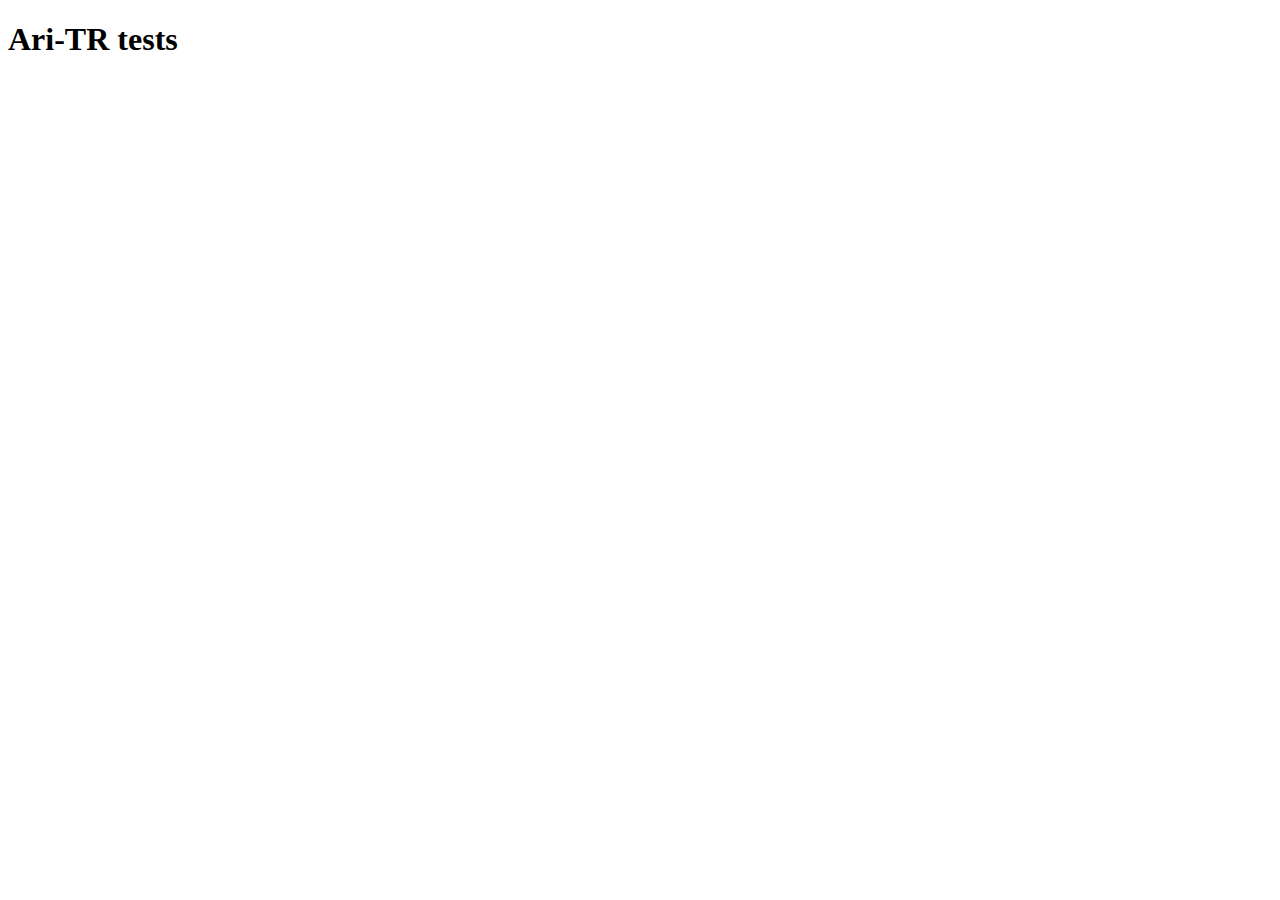
==== test/index.html @ 76c1ccd0 "merged tests for isValid() and Expression.pattern" ====
<!DOCTYPE html>

<title>Ari-TR tests</title>
<meta charset="utf-8">
<link rel="stylesheet" href="qunit/qunit/qunit.css">

<h1 id="qunit-header">Ari-TR tests</h1>
<h2 id="qunit-banner"></h2>
<div id="qunit-testrunner-toolbar"></div>
<h2 id="qunit-userAgent"></h2>
<ol id="qunit-tests"></ol>

<script src="qunit/qunit/qunit.js"></script>
<script src="../src/BigInt.js"></script>
<script src="../src/mootools.js"></script>
<script src="../src/Calculator.js"></script>
<script src="../src/Expression.js"></script>

<script>
module("Calculator");

test("wrong inputs", function() {
	var first = str2bigInt("first", 36);
	var second = str2bigInt("second", 36);
	
	ok(!Calculator.calculate("+", null, second), "no first");
	ok(!Calculator.calculate("+", first), "no second");
	ok(!Calculator.calculate("#", first, second), "wrong operator");
});

test("+", function() {
	var zero = str2bigInt("0", 10);
	var one = str2bigInt("1", 10);
	var two = str2bigInt("2", 10);
	var three = str2bigInt("3", 10);
	
	var minusone = str2bigInt("1", 10);
	minusone.negative = true;
	
	var minustwo = str2bigInt("2", 10);
	minustwo.negative = true;
	
	var minusthree = str2bigInt("3", 10);
	minusthree.negative = true;

	deepEqual(Calculator.calculate("+", one, one), two, "1 + 1 = 2");
	deepEqual(Calculator.calculate("+", one, two), three, "1 + 2 = 3");
	deepEqual(Calculator.calculate("+", zero, zero), zero, "0 + 0 = 0");
	deepEqual(Calculator.calculate("+", zero, two), two, "0 + 2 = 2");
	deepEqual(Calculator.calculate("+", two, zero), two, "2 + 0 = 2");
	deepEqual(Calculator.calculate("+", two, minusone), one, "2 + (-1) = 1");
	deepEqual(Calculator.calculate("+", one, minustwo), minusone, "1 + (-2) = (-1)");
	deepEqual(Calculator.calculate("+", minusone, one), zero, "(-1) + 1 = 0");
	deepEqual(Calculator.calculate("+", minustwo, three), one, "(-2) + 3 = 1");
	deepEqual(Calculator.calculate("+", one, minusone), zero, "1 + (-1) = 0");
	deepEqual(Calculator.calculate("+", minustwo, one), minusone, "(-2) + 1 = (-1)");
	deepEqual(Calculator.calculate("+", minusone, minustwo), minusthree, "(-1) + (-2) = (-3)");
});

test("-", function() {
	var zero = str2bigInt("0", 10);
	var one = str2bigInt("1", 10);
	var two = str2bigInt("2", 10);
	var three = str2bigInt("3", 10);
	
	var minusone = str2bigInt("1", 10);
	minusone.negative = true;
	
	var minustwo = str2bigInt("2", 10);
	minustwo.negative = true;
	
	var minusthree = str2bigInt("3", 10);
	minusthree.negative = true;

	deepEqual(Calculator.calculate("-", one, one), zero, "1 - 1 = 0");
	deepEqual(Calculator.calculate("-", three, one), two, "3 - 1 = 2");
	deepEqual(Calculator.calculate("-", one, three), minustwo, "1 - 3 = (-2)");
	deepEqual(Calculator.calculate("-", zero, zero), zero, "0 - 0 = 0");
	deepEqual(Calculator.calculate("-", zero, two), minustwo, "0 - 2 = (-2)");
	deepEqual(Calculator.calculate("-", two, zero), two, "2 - 0 = 2");
	deepEqual(Calculator.calculate("-", two, minusone), three, "2 - (-1) = 3");
	deepEqual(Calculator.calculate("-", minusone, one), minustwo, "(-1) - 1 = (-2)");
	deepEqual(Calculator.calculate("-", minusone, minusone), zero, "(-1) - (-1) = 0");
	deepEqual(Calculator.calculate("-", minusthree, minustwo), minusone, "(-3) - (-2) = (-1)");
	deepEqual(Calculator.calculate("-", minustwo, minusthree), one, "(-3) - (-2) = (-1)");
});

test("*", function() {
	var zero = str2bigInt("0", 10);
	var one = str2bigInt("1", 10);
	var two = str2bigInt("2", 10);
	var three = str2bigInt("3", 10);
	var six = str2bigInt("6", 10);
	
	var minusone = str2bigInt("1", 10);
	minusone.negative = true;
	
	var minustwo = str2bigInt("2", 10);
	minustwo.negative = true;

	deepEqual(Calculator.calculate("*", one, one), one, "1 * 1 = 1");
	deepEqual(Calculator.calculate("*", one, two), two, "1 * 2 = 2");
	deepEqual(Calculator.calculate("*", two, one), two, "2 * 1 = 2");
	deepEqual(Calculator.calculate("*", two, zero), zero, "2 * 0 = 0");
	deepEqual(Calculator.calculate("*", zero, two), zero, "0 * 2 = 0");
	deepEqual(Calculator.calculate("*", zero, zero), zero, "0 * 0 = 0");
	deepEqual(Calculator.calculate("*", two, three), six, "2 * 3 = 6");
	deepEqual(Calculator.calculate("*", three, two), six, "3 * 2 = 6");
	deepEqual(Calculator.calculate("*", two, minusone), minustwo, "2 * (-1) = (-2)");
	deepEqual(Calculator.calculate("*", minustwo, one), minustwo, "(-2) * 1 = (-2)");
	deepEqual(Calculator.calculate("*", minustwo, zero), zero, "(-2) * 0 = 0");
	deepEqual(Calculator.calculate("*", minustwo, minusone), two, "(-2) * (-1) = 2");
});

module("Expression");

test("isValid() & Exppression.pattern", function() {
	ok(Expression.pattern, "Expression.pattern defined");
	ok(RegExp("^" + Expression.pattern + "$"), "pattern valid RegExp");
	
	var e = "";
	ok(RegExp("^" + Expression.pattern + "$").test(e), "empty string pattern");
	ok((new Expression(e)).isValid(), "empty string valid");
	
	var e = "1";
	ok(RegExp("^" + Expression.pattern + "$").test(e), "1 pattern");
	ok((new Expression(e)).isValid(), "1 valid");
	
	var e = "1 2 3";
	ok(RegExp("^" + Expression.pattern + "$").test(e), "spaces in number pattern");
	ok((new Expression(e)).isValid(), "spaces in number valid");
	
	var e = "2+5-3-az*abcdefghijklmnopqrstuvwxyz-0z1ABCDEFGHIJKLMNOPQRSTUVWXYZ*1+01234567890";
	ok(RegExp("^" + Expression.pattern + "$").test(e), "long case changing string pattern");
	ok((new Expression(e)).isValid(), "long case changing string valid");
	
	var e = "0zA";
	ok(RegExp("^" + Expression.pattern + "$").test(e), "0zA pattern");
	ok((new Expression(e)).isValid(), "0zA valid");
	
	var e = "0z";
	ok(RegExp("^" + Expression.pattern + "$").test(e), "0z pattern");
	ok((new Expression(e)).isValid(), "0z valid");
	
	var e = "0u";
	ok(RegExp("^" + Expression.pattern + "$").test(e), "0u pattern");
	ok((new Expression(e)).isValid(), "0u valid");
	
	var e = "1#2";
	ok(!RegExp("^" + Expression.pattern + "$").test(e), "1#2 pattern");
	ok(!(new Expression(e)).isValid(), "1#2 valid");
	
	var e = "1++2";
	ok(!RegExp("^" + Expression.pattern + "$").test(e), "plus plus pattern");
	ok(!(new Expression(e)).isValid(), "plus plus valid");
	
	var e = "1-+2";
	ok(!RegExp("^" + Expression.pattern + "$").test(e), "minus plus pattern");
	ok(!(new Expression(e)).isValid(), "minus plus valid");
	
	var e = "1+-2";
	ok(!RegExp("^" + Expression.pattern + "$").test(e), "plus minus pattern");
	ok(!(new Expression(e)).isValid(), "plus minus valid");
	
	var e = "1--2";
	ok(!RegExp("^" + Expression.pattern + "$").test(e), "minus minus pattern");
	ok(!(new Expression(e)).isValid(), "minus minus valid");
	
	var e = "+2";
	ok(!RegExp("^" + Expression.pattern + "$").test(e), "start with plus pattern");
	ok(!(new Expression(e)).isValid(), "start with plus valid");
	
	var e = "-2";
	ok(!RegExp("^" + Expression.pattern + "$").test(e), "start with minus pattern");
	ok(!(new Expression(e)).isValid(), "start with minus valid");
	
	var e = "1+";
	ok(RegExp("^" + Expression.pattern + "$").test(e), "1+ (still typing) pattern");
	ok((new Expression(e)).isValid(), "1+ (still typing) valid");
	
	var e = "1*";
	ok(RegExp("^" + Expression.pattern + "$").test(e), "1* (still typing) pattern");
	ok((new Expression(e)).isValid(), "1* (still typing) valid");
	
	var e = "1+ ";
	ok(RegExp("^" + Expression.pattern + "$").test(e), "1+[space] (still typing) pattern");
	ok((new Expression(e)).isValid(), "1+[space] (still typing) valid");
	
	var e = "1* ";
	ok(RegExp("^" + Expression.pattern + "$").test(e), "1*[space] (still typing) pattern");
	ok((new Expression(e)).isValid(), "1*[space] (still typing) valid");
	
	var e = "1 + ";
	ok(RegExp("^" + Expression.pattern + "$").test(e), "1[space]+[space] (still typing) pattern");
	ok((new Expression(e)).isValid(), "1[space]+[space] (still typing) valid");
	
	var e = "1 * ";
	ok(RegExp("^" + Expression.pattern + "$").test(e), "1[space]*[space] (still typing) pattern");
	ok((new Expression(e)).isValid(), "1[space]*[space] (still typing) valid");
	
	var e = "hello+this-is- ";
	ok(RegExp("^" + Expression.pattern + "$").test(e), "hello+this-is-[space] (still typing) pattern");
	ok((new Expression(e)).isValid(), "hello+this-is-[space] (still typing) valid");
});

test("calculate()", function() {
	var e = new Expression("$");
	ok(!e.calculate(), "false value for invalid expression");
	
	e = new Expression("");
	strictEqual(e.calculate(), "0", "0 for empty string");
	
	e = new Expression("1+1");
	strictEqual(e.calculate(), "2", "1+1");
	
	e = new Expression("1-1");
	strictEqual(e.calculate(), "0", "1-1");
	
	e = new Expression("1*1");
	strictEqual(e.calculate(), "1", "1*1");
	
	e = new Expression("1+1-5+2*3-9+A-3*2-1");
	strictEqual(e.calculate(), "-3", "longer string");
	
	e = new Expression("0+1+1-3*1+1-0");
	strictEqual(e.calculate(), "0", "result zero");
	
	e = new Expression("   0 +1+1 -3+ 1 -0 *4  ");
	strictEqual(e.calculate(), "0", "ignore spaces");
	
	e = new Expression("1 000 + 1 000 000 * 1 - 2");
	strictEqual(e.calculate(), "1000ZZY", "ignore spaces inside numbers, result with capital letters");
});

test("calculate() bases", function() {
	var e = new Expression("10");
	strictEqual(e.calculate(), "10", "implizit 0z");
	
	e = new Expression("0z10");
	strictEqual(e.calculate(), "10", "0z");
	
	e = new Expression("0x10");
	strictEqual(e.calculate(), "G", "0x");
	
	e = new Expression("0m10");
	strictEqual(e.calculate(), "A", "0m");
	
	e = new Expression("0o10");
	strictEqual(e.calculate(), "8", "0o");
	
	e = new Expression("0b10");
	strictEqual(e.calculate(), "2", "0b");
	
	e = new Expression("0aa");
	strictEqual(e.calculate(), "AA", "no base but prefixed with 0");
});

test("getHtml", function() {
	var e = new Expression("4##3");
	ok(!e.getHtml(), "false value for invalid expression");
	
	e = new Expression("0z1");
	strictEqual(e.getHtml(), "1<sub>ZA</sub>", "0z numbers");
	
	e = new Expression("0m1");
	strictEqual(e.getHtml(), "1<sub>MU</sub>", "0m numbers");
	
	e = new Expression("0x1");
	strictEqual(e.getHtml(), "1<sub>16</sub>", "0x numbers");
	
	e = new Expression("0o1");
	strictEqual(e.getHtml(), "1<sub>8</sub>", "0o numbers");
	
	e = new Expression("0b1");
	strictEqual(e.getHtml(), "1<sub>2</sub>", "0b numbers");
	
	e = new Expression(" 1+0zab*0xcde -0b 011+ 0m0 02 0*0o7 * 1-0b0 ");
	strictEqual(e.getHtml(), "1<sub>ZA</sub> + AB<sub>ZA</sub> &middot; CDE<sub>16</sub> &minus; 11<sub>2</sub> + 20<sub>MU</sub> &middot; 7<sub>8</sub> &middot; 1<sub>ZA</sub> &minus; 0<sub>2</sub>", "expression");
});
</script>
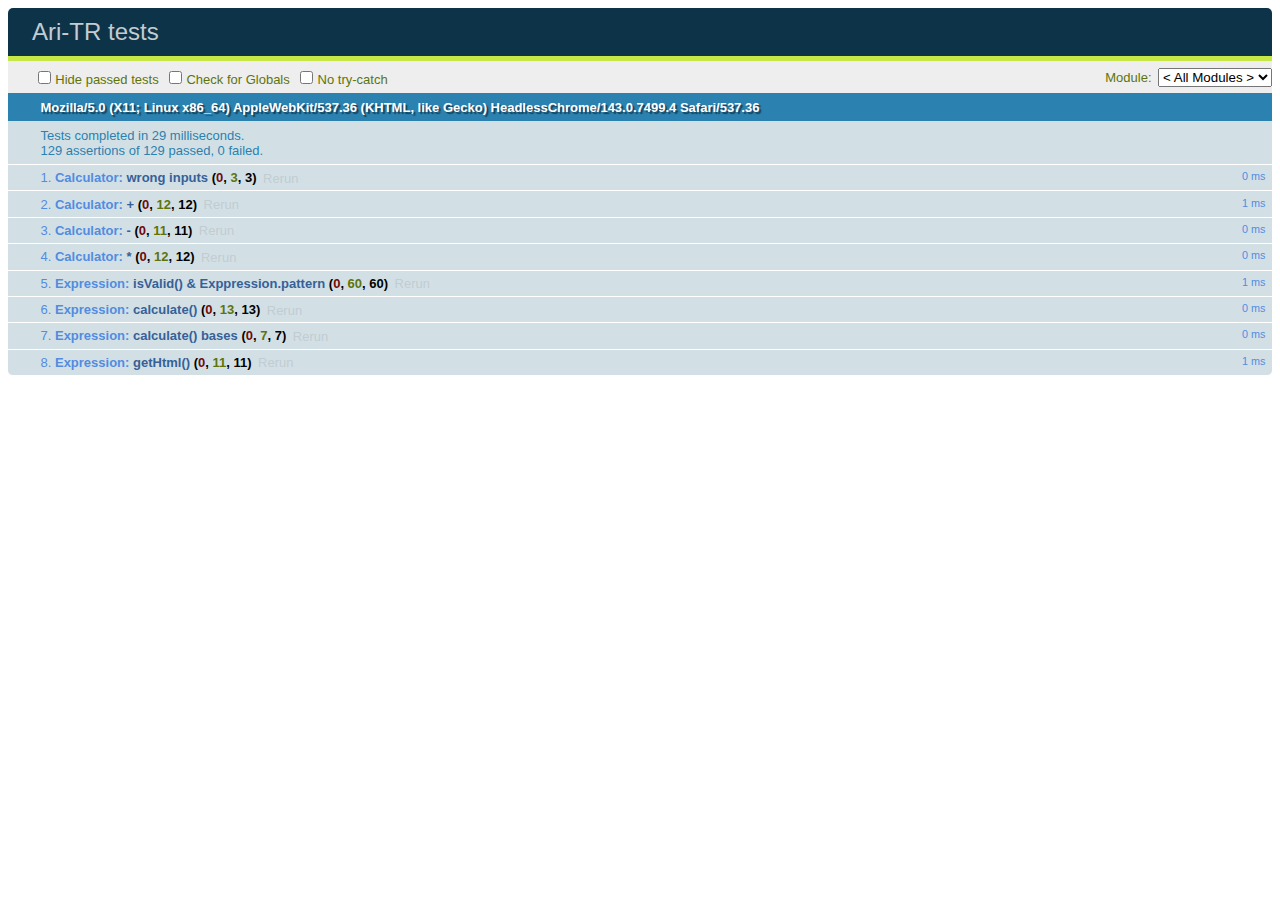
==== commit 16b8de56: "Update qunit" ====
--- a/test/index.html
+++ b/test/index.html
@@ -2,7 +2,7 @@
 
 <title>Ari-TR tests</title>
 <meta charset="utf-8">
-<link rel="stylesheet" href="qunit/qunit/qunit.css">
+<link rel="stylesheet" href="qunit.css">
 
 <h1 id="qunit-header">Ari-TR tests</h1>
 <h2 id="qunit-banner"></h2>
@@ -10,7 +10,7 @@
 <h2 id="qunit-userAgent"></h2>
 <ol id="qunit-tests"></ol>
 
-<script src="qunit/qunit/qunit.js"></script>
+<script src="qunit.js"></script>
 <script src="../src/BigInt.js"></script>
 <script src="../src/mootools.js"></script>
 <script src="../src/Calculator.js"></script>
@@ -201,6 +201,39 @@
 	var e = "hello+this-is- ";
 	ok(RegExp("^" + Expression.pattern + "$").test(e), "hello+this-is-[space] (still typing) pattern");
 	ok((new Expression(e)).isValid(), "hello+this-is-[space] (still typing) valid");
+	
+	var e = "(1 * 1) + 2";
+	ok(RegExp("^" + Expression.pattern + "$").test(e), "(1 * 1) + 2 pattern");
+	ok((new Expression(e)).isValid(), "(1 * 1) + 2 valid");
+	
+	var e = "1 * (1 + 2)";
+	ok(RegExp("^" + Expression.pattern + "$").test(e), "1 * (1 + 2) pattern");
+	ok((new Expression(e)).isValid(), "1 * (1 + 2) valid");
+	
+	var e = "1 * (1 + 2) - 3";
+	ok(RegExp("^" + Expression.pattern + "$").test(e), "1 * (1 + 2) - 3 pattern");
+	ok((new Expression(e)).isValid(), "1 * (1 + 2) - 3 valid");
+	
+	var e = "1 (* 1) + 2";
+	ok(!RegExp("^" + Expression.pattern + "$").test(e), "1 (* 1) + 2 pattern");
+	ok(!(new Expression(e)).isValid(), "1 (* 1) + 2 valid");
+	
+	var e = "1 * (1 +) 2";
+	ok(!RegExp("^" + Expression.pattern + "$").test(e), "1 * (1 +) 2 pattern");
+	ok(!(new Expression(e)).isValid(), "1 * (1 +) 2 valid");
+	
+	var e = "1 * (1)";
+	ok(RegExp("^" + Expression.pattern + "$").test(e), "1 * (1) pattern");
+	ok((new Expression(e)).isValid(), "1 * (1) valid");
+	
+	var e = " ( 1 * ((2 + (4 )) ) ) ";
+	ok(RegExp("^" + Expression.pattern + "$").test(e), "nested parentheses and spaces pattern");
+	ok((new Expression(e)).isValid(), "nested parentheses and spaces valid");
+	
+	var e = "1 * (1 + (2 - 1)";
+	ok(!(new Expression(e)).isValid(), "mismatched parenthesis 1");
+	var e = "1) * (1 + 2)";
+	ok(!(new Expression(e)).isValid(), "mismatched parenthesis 2");
 });
 
 test("calculate()", function() {
@@ -230,6 +263,18 @@
 	
 	e = new Expression("1 000 + 1 000 000 * 1 - 2");
 	strictEqual(e.calculate(), "1000ZZY", "ignore spaces inside numbers, result with capital letters");
+	
+	e = new Expression("2*(3+4)");
+	strictEqual(e.calculate(), "E", "1*(2+3)");
+	
+	e = new Expression("(2*3)+4");
+	strictEqual(e.calculate(), "A", "(1*2)+3");
+	
+	e = new Expression("1+");
+	ok(!e.calculate(), "1+ (falsy value)");
+	
+	e = new Expression("1*");
+	ok(!e.calculate(), "1* (falsy value)");
 });
 
 test("calculate() bases", function() {
@@ -255,7 +300,7 @@
 	strictEqual(e.calculate(), "AA", "no base but prefixed with 0");
 });
 
-test("getHtml", function() {
+test("getHtml()", function() {
 	var e = new Expression("4##3");
 	ok(!e.getHtml(), "false value for invalid expression");
 	
@@ -275,6 +320,18 @@
 	strictEqual(e.getHtml(), "1<sub>2</sub>", "0b numbers");
 	
 	e = new Expression(" 1+0zab*0xcde -0b 011+ 0m0 02 0*0o7 * 1-0b0 ");
-	strictEqual(e.getHtml(), "1<sub>ZA</sub> + AB<sub>ZA</sub> &middot; CDE<sub>16</sub> &minus; 11<sub>2</sub> + 20<sub>MU</sub> &middot; 7<sub>8</sub> &middot; 1<sub>ZA</sub> &minus; 0<sub>2</sub>", "expression");
+	strictEqual(e.getHtml(), "1<sub>ZA</sub> + AB<sub>ZA</sub> &middot; CDE<sub>16</sub> &minus; 11<sub>2</sub> + 20<sub>MU</sub> &middot; 7<sub>8</sub> &middot; 1<sub>ZA</sub> &minus; 0<sub>2</sub>", "long expression");
+
+	e = new Expression("0z2*(0o3+0m4)");
+	strictEqual(e.getHtml(), "2<sub>ZA</sub> &middot; (3<sub>8</sub> + 4<sub>MU</sub>)", "0z2*(0o3+0m4)");
+	
+	e = new Expression("(0z2*0o3)+0m4");
+	strictEqual(e.getHtml(), "2<sub>ZA</sub> &middot; 3<sub>8</sub> + 4<sub>MU</sub>", "(0z2*0o3)+0m4");
+	
+	e = new Expression("(((2+3)*(5+6))+3*((3+(2*4))+6))");
+	strictEqual(e.getHtml(), "(2<sub>ZA</sub> + 3<sub>ZA</sub>) &middot; (5<sub>ZA</sub> + 6<sub>ZA</sub>) + 3<sub>ZA</sub> &middot; (3<sub>ZA</sub> + 2<sub>ZA</sub> &middot; 4<sub>ZA</sub> + 6<sub>ZA</sub>)", "long expression with nested parentheses");
+	
+	e = new Expression("1+");
+	ok(e.getHtml(), "1+ returns truthy value (1+ is undefined behavior, but mustn't raise an exception!)");
 });
 </script>--- a/test/qunit.css
+++ b/test/qunit.css
@@ -0,0 +1,245 @@
+/*!
+ * QUnit 1.13.0
+ * http://qunitjs.com/
+ *
+ * Copyright 2013 jQuery Foundation and other contributors
+ * Released under the MIT license
+ * http://jquery.org/license
+ *
+ * Date: 2014-01-04T17:09Z
+ */
+
+/** Font Family and Sizes */
+
+#qunit-tests, #qunit-header, #qunit-banner, #qunit-testrunner-toolbar, #qunit-userAgent, #qunit-testresult {
+	font-family: "Helvetica Neue Light", "HelveticaNeue-Light", "Helvetica Neue", Calibri, Helvetica, Arial, sans-serif;
+}
+
+#qunit-testrunner-toolbar, #qunit-userAgent, #qunit-testresult, #qunit-tests li { font-size: small; }
+#qunit-tests { font-size: smaller; }
+
+
+/** Resets */
+
+#qunit-tests, #qunit-header, #qunit-banner, #qunit-userAgent, #qunit-testresult, #qunit-modulefilter {
+	margin: 0;
+	padding: 0;
+}
+
+
+/** Header */
+
+#qunit-header {
+	padding: 0.5em 0 0.5em 1em;
+
+	color: #8699a4;
+	background-color: #0d3349;
+
+	font-size: 1.5em;
+	line-height: 1em;
+	font-weight: normal;
+
+	border-radius: 5px 5px 0 0;
+	-moz-border-radius: 5px 5px 0 0;
+	-webkit-border-top-right-radius: 5px;
+	-webkit-border-top-left-radius: 5px;
+}
+
+#qunit-header a {
+	text-decoration: none;
+	color: #c2ccd1;
+}
+
+#qunit-header a:hover,
+#qunit-header a:focus {
+	color: #fff;
+}
+
+#qunit-testrunner-toolbar label {
+	display: inline-block;
+	padding: 0 .5em 0 .1em;
+}
+
+#qunit-banner {
+	height: 5px;
+}
+
+#qunit-testrunner-toolbar {
+	padding: 0.5em 0 0.5em 2em;
+	color: #5E740B;
+	background-color: #eee;
+	overflow: hidden;
+}
+
+#qunit-userAgent {
+	padding: 0.5em 0 0.5em 2.5em;
+	background-color: #2b81af;
+	color: #fff;
+	text-shadow: rgba(0, 0, 0, 0.5) 2px 2px 1px;
+}
+
+#qunit-modulefilter-container {
+	float: right;
+}
+
+/** Tests: Pass/Fail */
+
+#qunit-tests {
+	list-style-position: inside;
+}
+
+#qunit-tests li {
+	padding: 0.4em 0.5em 0.4em 2.5em;
+	border-bottom: 1px solid #fff;
+	list-style-position: inside;
+}
+
+#qunit-tests.hidepass li.pass, #qunit-tests.hidepass li.running  {
+	display: none;
+}
+
+#qunit-tests li strong {
+	cursor: pointer;
+}
+
+#qunit-tests li a {
+	padding: 0.5em;
+	color: #c2ccd1;
+	text-decoration: none;
+}
+#qunit-tests li a:hover,
+#qunit-tests li a:focus {
+	color: #000;
+}
+
+#qunit-tests li .runtime {
+	float: right;
+	font-size: smaller;
+}
+
+.qunit-assert-list {
+	margin-top: 0.5em;
+	padding: 0.5em;
+
+	background-color: #fff;
+
+	border-radius: 5px;
+	-moz-border-radius: 5px;
+	-webkit-border-radius: 5px;
+}
+
+.qunit-collapsed {
+	display: none;
+}
+
+#qunit-tests table {
+	border-collapse: collapse;
+	margin-top: .2em;
+}
+
+#qunit-tests th {
+	text-align: right;
+	vertical-align: top;
+	padding: 0 .5em 0 0;
+}
+
+#qunit-tests td {
+	vertical-align: top;
+}
+
+#qunit-tests pre {
+	margin: 0;
+	white-space: pre-wrap;
+	word-wrap: break-word;
+}
+
+#qunit-tests del {
+	background-color: #e0f2be;
+	color: #374e0c;
+	text-decoration: none;
+}
+
+#qunit-tests ins {
+	background-color: #ffcaca;
+	color: #500;
+	text-decoration: none;
+}
+
+/*** Test Counts */
+
+#qunit-tests b.counts                       { color: black; }
+#qunit-tests b.passed                       { color: #5E740B; }
+#qunit-tests b.failed                       { color: #710909; }
+
+#qunit-tests li li {
+	padding: 5px;
+	background-color: #fff;
+	border-bottom: none;
+	list-style-position: inside;
+}
+
+/*** Passing Styles */
+
+#qunit-tests li li.pass {
+	color: #3c510c;
+	background-color: #fff;
+	border-left: 10px solid #C6E746;
+}
+
+#qunit-tests .pass                          { color: #528CE0; background-color: #D2E0E6; }
+#qunit-tests .pass .test-name               { color: #366097; }
+
+#qunit-tests .pass .test-actual,
+#qunit-tests .pass .test-expected           { color: #999999; }
+
+#qunit-banner.qunit-pass                    { background-color: #C6E746; }
+
+/*** Failing Styles */
+
+#qunit-tests li li.fail {
+	color: #710909;
+	background-color: #fff;
+	border-left: 10px solid #EE5757;
+	white-space: pre;
+}
+
+#qunit-tests > li:last-child {
+	border-radius: 0 0 5px 5px;
+	-moz-border-radius: 0 0 5px 5px;
+	-webkit-border-bottom-right-radius: 5px;
+	-webkit-border-bottom-left-radius: 5px;
+}
+
+#qunit-tests .fail                          { color: #000000; background-color: #EE5757; }
+#qunit-tests .fail .test-name,
+#qunit-tests .fail .module-name             { color: #000000; }
+
+#qunit-tests .fail .test-actual             { color: #EE5757; }
+#qunit-tests .fail .test-expected           { color: green;   }
+
+#qunit-banner.qunit-fail                    { background-color: #EE5757; }
+
+
+/** Result */
+
+#qunit-testresult {
+	padding: 0.5em 0.5em 0.5em 2.5em;
+
+	color: #2b81af;
+	background-color: #D2E0E6;
+
+	border-bottom: 1px solid white;
+}
+#qunit-testresult .module-name {
+	font-weight: bold;
+}
+
+/** Fixture */
+
+#qunit-fixture {
+	position: absolute;
+	top: -10000px;
+	left: -10000px;
+	width: 1000px;
+	height: 1000px;
+}
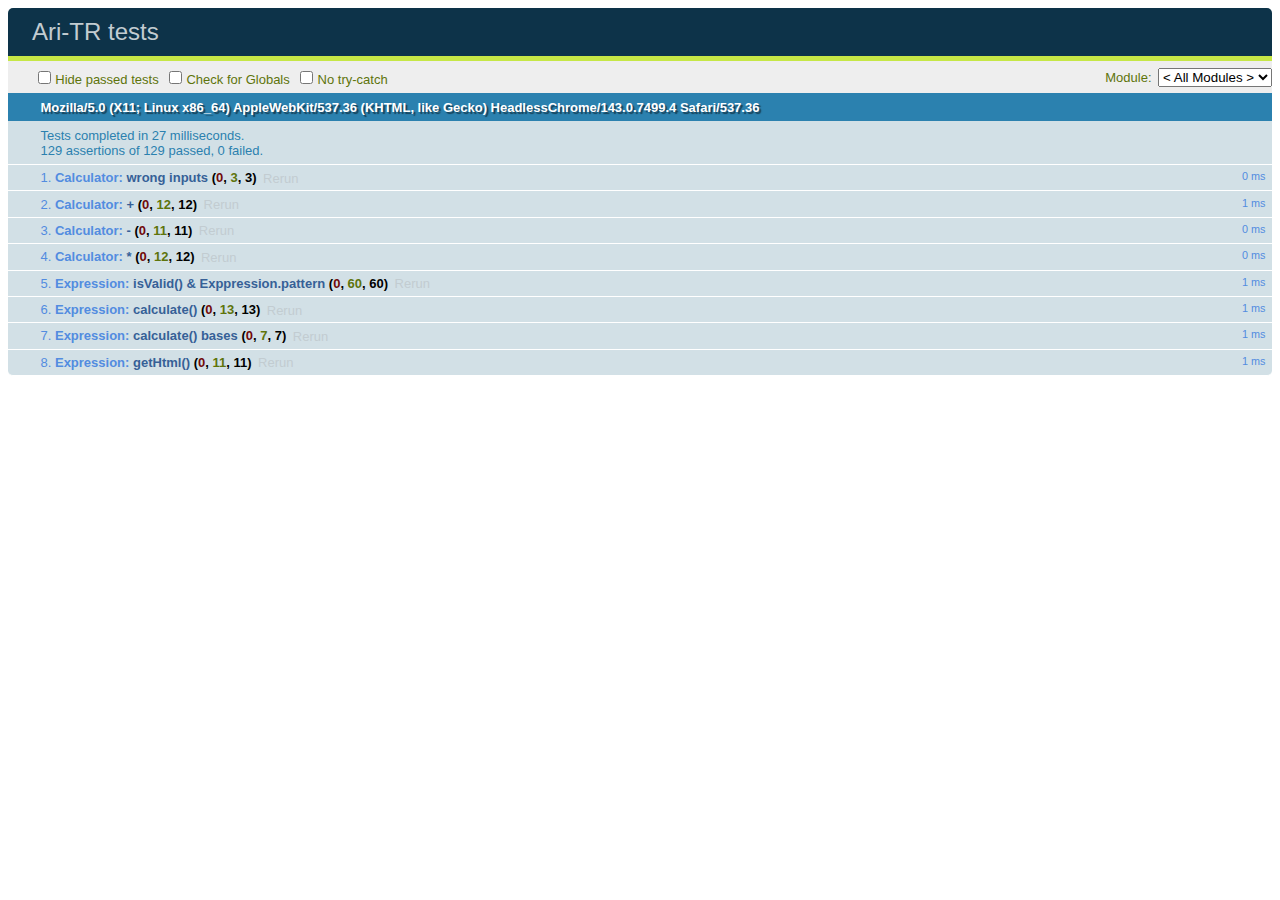
==== commit 37600c3b: "Use BigNumber.js instead of BigInt.js" ====
--- a/test/index.html
+++ b/test/index.html
@@ -11,7 +11,7 @@
 <ol id="qunit-tests"></ol>
 
 <script src="qunit.js"></script>
-<script src="../src/BigInt.js"></script>
+<script src="../src/bignumber.min.js"></script>
 <script src="../src/mootools.js"></script>
 <script src="../src/Calculator.js"></script>
 <script src="../src/Expression.js"></script>
@@ -20,96 +20,84 @@
 module("Calculator");
 
 test("wrong inputs", function() {
-	var first = str2bigInt("first", 36);
-	var second = str2bigInt("second", 36);
-	
-	ok(!Calculator.calculate("+", null, second), "no first");
+	var first = new BigNumber("first", 36);
+	var second = new BigNumber("second", 36);
+	
+	ok(!Calculator.calculate("+", undefined, second), "no first");
 	ok(!Calculator.calculate("+", first), "no second");
 	ok(!Calculator.calculate("#", first, second), "wrong operator");
 });
 
 test("+", function() {
-	var zero = str2bigInt("0", 10);
-	var one = str2bigInt("1", 10);
-	var two = str2bigInt("2", 10);
-	var three = str2bigInt("3", 10);
-	
-	var minusone = str2bigInt("1", 10);
-	minusone.negative = true;
-	
-	var minustwo = str2bigInt("2", 10);
-	minustwo.negative = true;
-	
-	var minusthree = str2bigInt("3", 10);
-	minusthree.negative = true;
-
-	deepEqual(Calculator.calculate("+", one, one), two, "1 + 1 = 2");
-	deepEqual(Calculator.calculate("+", one, two), three, "1 + 2 = 3");
-	deepEqual(Calculator.calculate("+", zero, zero), zero, "0 + 0 = 0");
-	deepEqual(Calculator.calculate("+", zero, two), two, "0 + 2 = 2");
-	deepEqual(Calculator.calculate("+", two, zero), two, "2 + 0 = 2");
-	deepEqual(Calculator.calculate("+", two, minusone), one, "2 + (-1) = 1");
-	deepEqual(Calculator.calculate("+", one, minustwo), minusone, "1 + (-2) = (-1)");
-	deepEqual(Calculator.calculate("+", minusone, one), zero, "(-1) + 1 = 0");
-	deepEqual(Calculator.calculate("+", minustwo, three), one, "(-2) + 3 = 1");
-	deepEqual(Calculator.calculate("+", one, minusone), zero, "1 + (-1) = 0");
-	deepEqual(Calculator.calculate("+", minustwo, one), minusone, "(-2) + 1 = (-1)");
-	deepEqual(Calculator.calculate("+", minusone, minustwo), minusthree, "(-1) + (-2) = (-3)");
+	var zero = new BigNumber(0);
+	var one = new BigNumber(1);
+	var two = new BigNumber(2);
+	var three = new BigNumber(3);
+	
+	var minusone = new BigNumber(-1);
+	var minustwo = new BigNumber(-2);
+	var minusthree = new BigNumber(-3);
+
+	ok(Calculator.calculate("+", one, one).equals(two), "1 + 1 = 2");
+	ok(Calculator.calculate("+", one, two).equals(three), "1 + 2 = 3");
+	ok(Calculator.calculate("+", zero, zero).equals(zero), "0 + 0 = 0");
+	ok(Calculator.calculate("+", zero, two).equals(two), "0 + 2 = 2");
+	ok(Calculator.calculate("+", two, zero).equals(two), "2 + 0 = 2");
+	ok(Calculator.calculate("+", two, minusone).equals(one), "2 + (-1) = 1");
+	ok(Calculator.calculate("+", one, minustwo).equals(minusone), "1 + (-2) = (-1)");
+	ok(Calculator.calculate("+", minusone, one).equals(zero), "(-1) + 1 = 0");
+	ok(Calculator.calculate("+", minustwo, three).equals(one), "(-2) + 3 = 1");
+	ok(Calculator.calculate("+", one, minusone).equals(zero), "1 + (-1) = 0");
+	ok(Calculator.calculate("+", minustwo, one).equals(minusone), "(-2) + 1 = (-1)");
+	ok(Calculator.calculate("+", minusone, minustwo).equals(minusthree), "(-1) + (-2) = (-3)");
 });
 
 test("-", function() {
-	var zero = str2bigInt("0", 10);
-	var one = str2bigInt("1", 10);
-	var two = str2bigInt("2", 10);
-	var three = str2bigInt("3", 10);
-	
-	var minusone = str2bigInt("1", 10);
-	minusone.negative = true;
-	
-	var minustwo = str2bigInt("2", 10);
-	minustwo.negative = true;
-	
-	var minusthree = str2bigInt("3", 10);
-	minusthree.negative = true;
-
-	deepEqual(Calculator.calculate("-", one, one), zero, "1 - 1 = 0");
-	deepEqual(Calculator.calculate("-", three, one), two, "3 - 1 = 2");
-	deepEqual(Calculator.calculate("-", one, three), minustwo, "1 - 3 = (-2)");
-	deepEqual(Calculator.calculate("-", zero, zero), zero, "0 - 0 = 0");
-	deepEqual(Calculator.calculate("-", zero, two), minustwo, "0 - 2 = (-2)");
-	deepEqual(Calculator.calculate("-", two, zero), two, "2 - 0 = 2");
-	deepEqual(Calculator.calculate("-", two, minusone), three, "2 - (-1) = 3");
-	deepEqual(Calculator.calculate("-", minusone, one), minustwo, "(-1) - 1 = (-2)");
-	deepEqual(Calculator.calculate("-", minusone, minusone), zero, "(-1) - (-1) = 0");
-	deepEqual(Calculator.calculate("-", minusthree, minustwo), minusone, "(-3) - (-2) = (-1)");
-	deepEqual(Calculator.calculate("-", minustwo, minusthree), one, "(-3) - (-2) = (-1)");
+	var zero = new BigNumber(0);
+	var one = new BigNumber(1);
+	var two = new BigNumber(2);
+	var three = new BigNumber(3);
+	
+	var minusone = new BigNumber(-1);
+	var minustwo = new BigNumber(-2);
+	var minusthree = new BigNumber(-3);
+
+	ok(Calculator.calculate("-", one, one).equals(zero), "1 - 1 = 0");
+	ok(Calculator.calculate("-", three, one).equals(two), "3 - 1 = 2");
+	ok(Calculator.calculate("-", one, three).equals(minustwo), "1 - 3 = (-2)");
+	ok(Calculator.calculate("-", zero, zero).equals(zero), "0 - 0 = 0");
+	ok(Calculator.calculate("-", zero, two).equals(minustwo), "0 - 2 = (-2)");
+	ok(Calculator.calculate("-", two, zero).equals(two), "2 - 0 = 2");
+	ok(Calculator.calculate("-", two, minusone).equals(three), "2 - (-1) = 3");
+	ok(Calculator.calculate("-", minusone, one).equals(minustwo), "(-1) - 1 = (-2)");
+	ok(Calculator.calculate("-", minusone, minusone).equals(zero), "(-1) - (-1) = 0");
+	ok(Calculator.calculate("-", minusthree, minustwo).equals(minusone), "(-3) - (-2) = (-1)");
+	ok(Calculator.calculate("-", minustwo, minusthree).equals(one), "(-3) - (-2) = (-1)");
 });
 
 test("*", function() {
-	var zero = str2bigInt("0", 10);
-	var one = str2bigInt("1", 10);
-	var two = str2bigInt("2", 10);
-	var three = str2bigInt("3", 10);
-	var six = str2bigInt("6", 10);
-	
-	var minusone = str2bigInt("1", 10);
-	minusone.negative = true;
-	
-	var minustwo = str2bigInt("2", 10);
-	minustwo.negative = true;
-
-	deepEqual(Calculator.calculate("*", one, one), one, "1 * 1 = 1");
-	deepEqual(Calculator.calculate("*", one, two), two, "1 * 2 = 2");
-	deepEqual(Calculator.calculate("*", two, one), two, "2 * 1 = 2");
-	deepEqual(Calculator.calculate("*", two, zero), zero, "2 * 0 = 0");
-	deepEqual(Calculator.calculate("*", zero, two), zero, "0 * 2 = 0");
-	deepEqual(Calculator.calculate("*", zero, zero), zero, "0 * 0 = 0");
-	deepEqual(Calculator.calculate("*", two, three), six, "2 * 3 = 6");
-	deepEqual(Calculator.calculate("*", three, two), six, "3 * 2 = 6");
-	deepEqual(Calculator.calculate("*", two, minusone), minustwo, "2 * (-1) = (-2)");
-	deepEqual(Calculator.calculate("*", minustwo, one), minustwo, "(-2) * 1 = (-2)");
-	deepEqual(Calculator.calculate("*", minustwo, zero), zero, "(-2) * 0 = 0");
-	deepEqual(Calculator.calculate("*", minustwo, minusone), two, "(-2) * (-1) = 2");
+	var zero = new BigNumber(0);
+	var one = new BigNumber(1);
+	var two = new BigNumber(2);
+	var three = new BigNumber(3);
+	var six = new BigNumber(6);
+	
+	var minusone = new BigNumber(-1);
+	var minustwo = new BigNumber(-2);
+	var minusthree = new BigNumber(-3);
+
+	ok(Calculator.calculate("*", one, one).equals(one), "1 * 1 = 1");
+	ok(Calculator.calculate("*", one, two).equals(two), "1 * 2 = 2");
+	ok(Calculator.calculate("*", two, one).equals(two), "2 * 1 = 2");
+	ok(Calculator.calculate("*", two, zero).equals(zero), "2 * 0 = 0");
+	ok(Calculator.calculate("*", zero, two).equals(zero), "0 * 2 = 0");
+	ok(Calculator.calculate("*", zero, zero).equals(zero), "0 * 0 = 0");
+	ok(Calculator.calculate("*", two, three).equals(six), "2 * 3 = 6");
+	ok(Calculator.calculate("*", three, two).equals(six), "3 * 2 = 6");
+	ok(Calculator.calculate("*", two, minusone).equals(minustwo), "2 * (-1) = (-2)");
+	ok(Calculator.calculate("*", minustwo, one).equals(minustwo), "(-2) * 1 = (-2)");
+	ok(Calculator.calculate("*", minustwo, zero).equals(zero), "(-2) * 0 = 0");
+	ok(Calculator.calculate("*", minustwo, minusone).equals(two), "(-2) * (-1) = 2");
 });
 
 module("Expression");
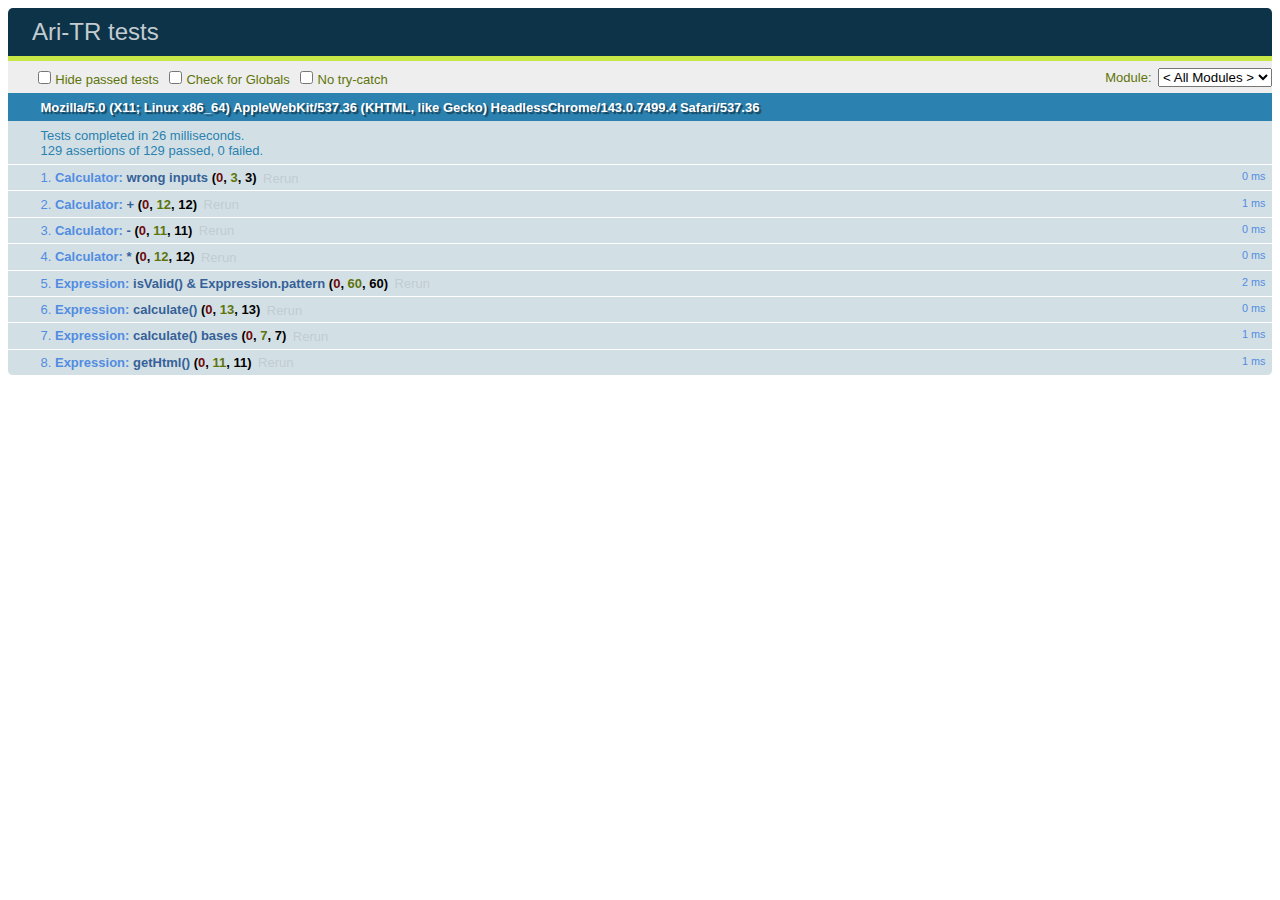
==== commit 11608238: "&times;" ====
--- a/test/index.html
+++ b/test/index.html
@@ -290,7 +290,7 @@
 
 test("getHtml()", function() {
 	var e = new Expression("4##3");
-	ok(!e.getHtml(), "false value for invalid expression");
+	ok(!e.getHtml(), "falsy value for invalid expression");
 	
 	e = new Expression("0z1");
 	strictEqual(e.getHtml(), "1<sub>ZA</sub>", "0z numbers");
@@ -308,16 +308,16 @@
 	strictEqual(e.getHtml(), "1<sub>2</sub>", "0b numbers");
 	
 	e = new Expression(" 1+0zab*0xcde -0b 011+ 0m0 02 0*0o7 * 1-0b0 ");
-	strictEqual(e.getHtml(), "1<sub>ZA</sub> + AB<sub>ZA</sub> &middot; CDE<sub>16</sub> &minus; 11<sub>2</sub> + 20<sub>MU</sub> &middot; 7<sub>8</sub> &middot; 1<sub>ZA</sub> &minus; 0<sub>2</sub>", "long expression");
+	strictEqual(e.getHtml(), "1<sub>ZA</sub> + AB<sub>ZA</sub> &times; CDE<sub>16</sub> &minus; 11<sub>2</sub> + 20<sub>MU</sub> &times; 7<sub>8</sub> &times; 1<sub>ZA</sub> &minus; 0<sub>2</sub>", "long expression");
 
 	e = new Expression("0z2*(0o3+0m4)");
-	strictEqual(e.getHtml(), "2<sub>ZA</sub> &middot; (3<sub>8</sub> + 4<sub>MU</sub>)", "0z2*(0o3+0m4)");
+	strictEqual(e.getHtml(), "2<sub>ZA</sub> &times; (3<sub>8</sub> + 4<sub>MU</sub>)", "0z2*(0o3+0m4)");
 	
 	e = new Expression("(0z2*0o3)+0m4");
-	strictEqual(e.getHtml(), "2<sub>ZA</sub> &middot; 3<sub>8</sub> + 4<sub>MU</sub>", "(0z2*0o3)+0m4");
+	strictEqual(e.getHtml(), "2<sub>ZA</sub> &times; 3<sub>8</sub> + 4<sub>MU</sub>", "(0z2*0o3)+0m4");
 	
 	e = new Expression("(((2+3)*(5+6))+3*((3+(2*4))+6))");
-	strictEqual(e.getHtml(), "(2<sub>ZA</sub> + 3<sub>ZA</sub>) &middot; (5<sub>ZA</sub> + 6<sub>ZA</sub>) + 3<sub>ZA</sub> &middot; (3<sub>ZA</sub> + 2<sub>ZA</sub> &middot; 4<sub>ZA</sub> + 6<sub>ZA</sub>)", "long expression with nested parentheses");
+	strictEqual(e.getHtml(), "(2<sub>ZA</sub> + 3<sub>ZA</sub>) &times; (5<sub>ZA</sub> + 6<sub>ZA</sub>) + 3<sub>ZA</sub> &times; (3<sub>ZA</sub> + 2<sub>ZA</sub> &times; 4<sub>ZA</sub> + 6<sub>ZA</sub>)", "long expression with nested parentheses");
 	
 	e = new Expression("1+");
 	ok(e.getHtml(), "1+ returns truthy value (1+ is undefined behavior, but mustn't raise an exception!)");
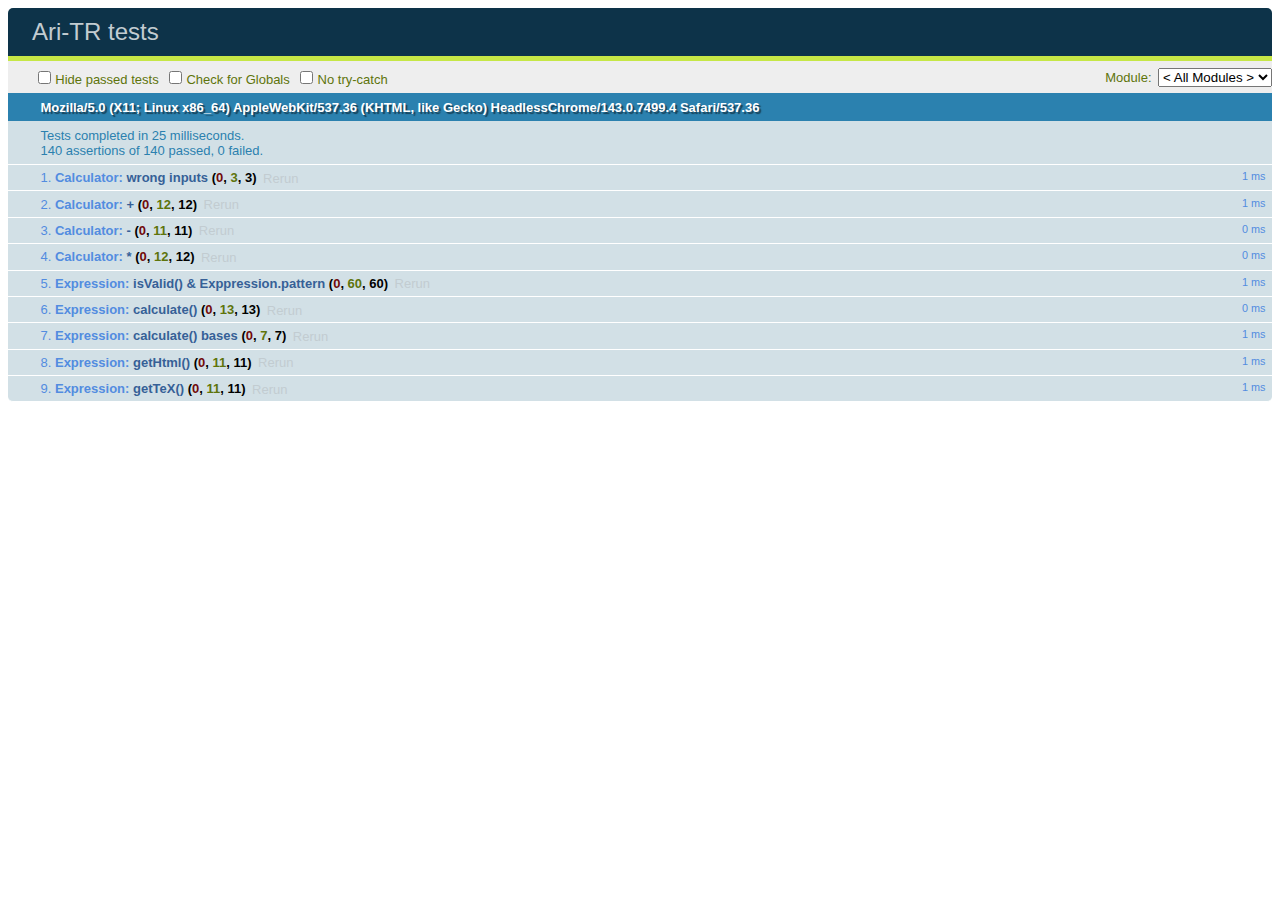
==== commit 3d6be31c: "Use TeX for styled input" ====
--- a/test/index.html
+++ b/test/index.html
@@ -322,4 +322,39 @@
 	e = new Expression("1+");
 	ok(e.getHtml(), "1+ returns truthy value (1+ is undefined behavior, but mustn't raise an exception!)");
 });
+
+test("getTeX()", function() {
+	var e = new Expression("4##3");
+	ok(!e.getTeX(), "falsy value for invalid expression");
+	
+	e = new Expression("0z1");
+	strictEqual(e.getTeX(), "\\mathrm{1}_\\mathrm{ZA}", "0z numbers");
+	
+	e = new Expression("0m1");
+	strictEqual(e.getTeX(), "1_\\mathrm{MU}", "0m numbers");
+	
+	e = new Expression("0x1");
+	strictEqual(e.getTeX(), "\\mathrm{1}_{16}", "0x numbers");
+	
+	e = new Expression("0o1");
+	strictEqual(e.getTeX(), "1_8", "0o numbers");
+	
+	e = new Expression("0b1");
+	strictEqual(e.getTeX(), "1_2", "0b numbers");
+	
+	e = new Expression(" 1+0zab*0xcde -0b 011+ 0m0 02 0*0o7 * 1-0b0 ");
+	strictEqual(e.getTeX(), "\\mathrm{1}_\\mathrm{ZA} + \\mathrm{AB}_\\mathrm{ZA} \\times \\mathrm{CDE}_{16} - 11_2 + 20_\\mathrm{MU} \\times 7_8 \\times \\mathrm{1}_\\mathrm{ZA} - 0_2", "long expression");
+
+	e = new Expression("0z2*(0o3+0m4)");
+	strictEqual(e.getTeX(), "\\mathrm{2}_\\mathrm{ZA} \\times \\left( 3_8 + 4_\\mathrm{MU} \\right)", "0z2*(0o3+0m4)");
+	
+	e = new Expression("(0z2*0o3)+0m4");
+	strictEqual(e.getTeX(), "\\mathrm{2}_\\mathrm{ZA} \\times 3_8 + 4_\\mathrm{MU}", "(0z2*0o3)+0m4");
+	
+	e = new Expression("(((2+3)*(5+6))+3*((3+(2*4))+6))");
+	strictEqual(e.getTeX(), "\\left( \\mathrm{2}_\\mathrm{ZA} + \\mathrm{3}_\\mathrm{ZA} \\right) \\times \\left( \\mathrm{5}_\\mathrm{ZA} + \\mathrm{6}_\\mathrm{ZA} \\right) + \\mathrm{3}_\\mathrm{ZA} \\times \\left( \\mathrm{3}_\\mathrm{ZA} + \\mathrm{2}_\\mathrm{ZA} \\times \\mathrm{4}_\\mathrm{ZA} + \\mathrm{6}_\\mathrm{ZA} \\right)", "long expression with nested parentheses");
+	
+	e = new Expression("1+");
+	ok(e.getTeX(), "1+ returns truthy value (1+ is undefined behavior, but mustn't raise an exception!)");
+});
 </script>